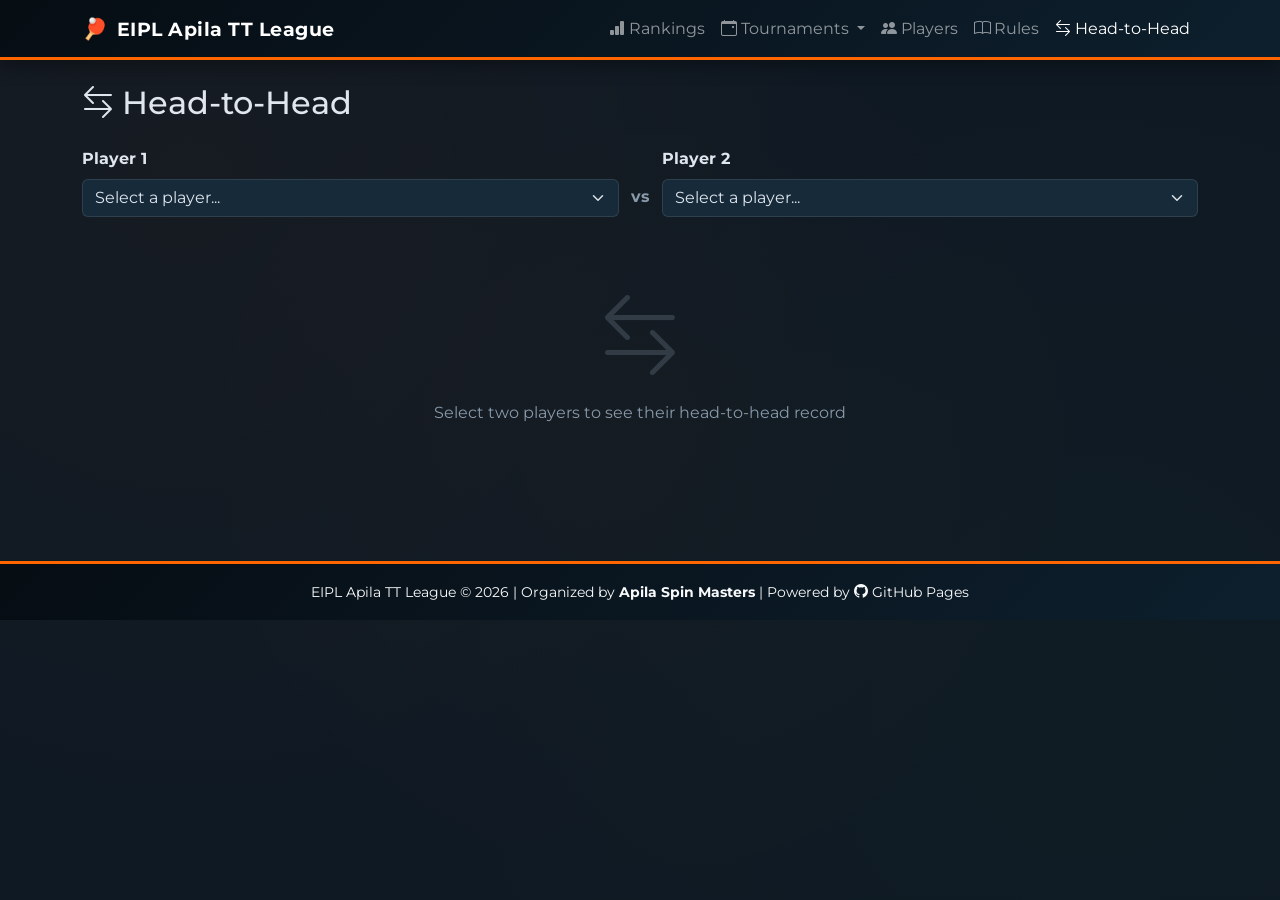
==== h2h.html @ b0e78e1d "Initial commit: EIPL Apila TT League website - Rankings, tournament details, player profiles, H2H, r" ====
<!DOCTYPE html>
<html lang="en" data-bs-theme="dark">
<head>
    <meta charset="UTF-8">
    <meta name="viewport" content="width=device-width, initial-scale=1.0">
    <title>Head-to-Head — EIPL Apila TT League</title>
    <link href="https://fonts.googleapis.com/css2?family=Montserrat:wght@400;600;700;900&display=swap" rel="stylesheet">
    <link href="https://cdn.jsdelivr.net/npm/bootstrap@5.3.3/dist/css/bootstrap.min.css" rel="stylesheet">
    <link href="https://cdn.jsdelivr.net/npm/bootstrap-icons@1.11.3/font/bootstrap-icons.min.css" rel="stylesheet">
    <link href="css/style.css" rel="stylesheet">
</head>
<body>
    <nav class="navbar navbar-expand-lg navbar-dark sticky-top">
        <div class="container">
            <a class="navbar-brand fw-bold" href="index.html">
                <span class="me-2" style="font-size:1.3rem">🏓</span>EIPL Apila TT League
            </a>
            <button class="navbar-toggler" type="button" data-bs-toggle="collapse" data-bs-target="#navbarNav">
                <span class="navbar-toggler-icon"></span>
            </button>
            <div class="collapse navbar-collapse" id="navbarNav">
                <ul class="navbar-nav ms-auto">
                    <li class="nav-item">
                        <a class="nav-link" href="index.html"><i class="bi bi-bar-chart-fill me-1"></i>Rankings</a>
                    </li>
                    <li class="nav-item dropdown">
                        <a class="nav-link dropdown-toggle" href="#" role="button" data-bs-toggle="dropdown" id="tournamentsDropdown">
                            <i class="bi bi-calendar-event me-1"></i>Tournaments
                        </a>
                        <ul class="dropdown-menu dropdown-menu-dark" id="tournamentMenu"></ul>
                    </li>
                    <li class="nav-item">
                        <a class="nav-link" href="players.html"><i class="bi bi-people-fill me-1"></i>Players</a>
                    </li>
                    <li class="nav-item">
                    <a class="nav-link" href="rules.html"><i class="bi bi-book me-1"></i>Rules</a>
                </li>
                <li class="nav-item">
                        <a class="nav-link active" href="h2h.html"><i class="bi bi-arrow-left-right me-1"></i>Head-to-Head</a>
                    </li>
                </ul>
            </div>
        </div>
    </nav>

    <main class="container py-4">
        <h2 class="mb-4"><i class="bi bi-arrow-left-right me-2"></i>Head-to-Head</h2>

        <!-- Player Selection -->
        <div class="row g-2 g-md-3 mb-4 align-items-end">
            <div class="col">
                <label class="form-label fw-bold">Player 1</label>
                <select class="form-select" id="player1Select">
                    <option value="">Select a player...</option>
                </select>
            </div>
            <div class="col-auto d-flex align-items-end justify-content-center px-1">
                <span class="text-muted fw-bold pb-2">vs</span>
            </div>
            <div class="col">
                <label class="form-label fw-bold">Player 2</label>
                <select class="form-select" id="player2Select">
                    <option value="">Select a player...</option>
                </select>
            </div>
        </div>

        <!-- H2H Results -->
        <div id="h2hResults" class="d-none">
            <!-- Summary -->
            <div class="row g-3 mb-4">
                <div class="col-4">
                    <div class="card text-center h-100 stat-card">
                        <div class="card-body">
                            <div class="stat-number text-success" id="h2hP1Wins">0</div>
                            <div class="stat-label" id="h2hP1Name">Player 1</div>
                        </div>
                    </div>
                </div>
                <div class="col-4">
                    <div class="card text-center h-100 stat-card">
                        <div class="card-body">
                            <div class="stat-number" id="h2hTotal">0</div>
                            <div class="stat-label">Matches Played</div>
                        </div>
                    </div>
                </div>
                <div class="col-4">
                    <div class="card text-center h-100 stat-card">
                        <div class="card-body">
                            <div class="stat-number text-success" id="h2hP2Wins">0</div>
                            <div class="stat-label" id="h2hP2Name">Player 2</div>
                        </div>
                    </div>
                </div>
            </div>

            <!-- Match List -->
            <div class="card">
                <div class="card-header bg-dark text-white">
                    <h5 class="mb-0">Match History</h5>
                </div>
                <div class="card-body" id="h2hMatchList">
                    <p class="text-muted text-center">No matches found</p>
                </div>
            </div>
        </div>

        <div id="h2hPlaceholder" class="text-center text-muted py-5">
            <i class="bi bi-arrow-left-right display-1 opacity-25"></i>
            <p class="mt-3">Select two players to see their head-to-head record</p>
        </div>
    </main>

    <footer class="bg-dark text-light text-center py-3 mt-5">
        <small>EIPL Apila TT League &copy; 2026 | Organized by <strong>Apila Spin Masters</strong> | Powered by <i class="bi bi-github"></i> GitHub Pages</small>
    </footer>

    <script src="https://cdn.jsdelivr.net/npm/bootstrap@5.3.3/dist/js/bootstrap.bundle.min.js"></script>
    <script src="js/data.js"></script>
    <script src="js/rankings.js"></script>
    <script src="js/common.js"></script>
    <script src="js/h2h.js"></script>
</body>
</html>
---- css/style.css ----
/* ===== EIPL Apila TT League — Table Tennis Theme ===== */

:root {
    --tt-primary: #1b3a4b;
    --tt-dark: #0d1f2d;
    --tt-accent: #ff6600;
    --tt-ball: #ff8c00;
    --tt-table: #1a6b3c;
    --tt-table-light: rgba(26, 107, 60, 0.15);
    --tt-gold: #ffd700;
    --tt-gold-bg: linear-gradient(135deg, #ffd700, #ffb300);
    --tt-gold-glow: rgba(255, 215, 0, 0.25);
    --tt-silver: #c0c0c0;
    --tt-silver-bg: linear-gradient(135deg, #d4d4d4, #a8a8a8);
    --tt-silver-glow: rgba(192, 192, 192, 0.25);
    --tt-bronze: #cd7f32;
    --tt-bronze-bg: linear-gradient(135deg, #cd7f32, #a0622a);
    --tt-bronze-glow: rgba(205, 127, 50, 0.25);
    --tt-body-bg: #0f1923;
    --tt-surface: #162a3a;
    --tt-surface-light: #1e3a50;
    --tt-text: #e0e6ed;
    --tt-text-muted: #8899aa;
}

/* Dark sports body with subtle TT ball pattern */
body {
    background-color: var(--tt-body-bg);
    background-image:
        radial-gradient(circle at 15% 20%, rgba(255, 102, 0, 0.03) 0%, transparent 50%),
        radial-gradient(circle at 85% 80%, rgba(26, 107, 60, 0.04) 0%, transparent 50%),
        radial-gradient(circle at 50% 50%, rgba(255, 140, 0, 0.02) 0%, transparent 60%);
    color: var(--tt-text);
    min-height: 100vh;
    font-family: 'Montserrat', 'Segoe UI', Arial, sans-serif;
}

/* ========== HERO BANNER ========== */
.hero-banner {
    background: linear-gradient(135deg, #060d13 0%, var(--tt-dark) 40%, var(--tt-primary) 100%);
    padding: 3rem 0;
    position: relative;
    overflow: hidden;
    border-bottom: 3px solid var(--tt-accent);
}
.hero-bg-art {
    position: absolute;
    top: 0; right: 0; bottom: 0; left: 0;
    pointer-events: none;
    overflow: hidden;
}
.hero-paddle {
    position: absolute;
    right: -30px;
    top: -20px;
    width: 320px;
    height: 500px;
    opacity: 0.6;
    transform: rotate(-15deg);
}
.hero-title {
    font-size: 3rem;
    font-weight: 900;
    line-height: 1.1;
    color: #fff;
    text-transform: uppercase;
    letter-spacing: 1px;
}
.text-accent { color: var(--tt-accent) !important; }
.hero-subtitle {
    font-size: 1.1rem;
    color: var(--tt-text-muted);
    margin-top: 12px;
    font-weight: 400;
}
.hero-stat-card {
    background: rgba(255,255,255,0.05);
    backdrop-filter: blur(10px);
    border: 1px solid rgba(255,255,255,0.08);
    border-radius: 12px;
    padding: 16px 12px;
    text-align: center;
}
.hero-stat-number {
    font-size: 1.8rem;
    font-weight: 800;
    color: var(--tt-accent);
}
.hero-stat-label {
    font-size: 0.75rem;
    text-transform: uppercase;
    letter-spacing: 1px;
    color: var(--tt-text-muted);
    margin-top: 2px;
}

/* Navbar — dark with orange accent */
.navbar {
    background: linear-gradient(135deg, #060d13, var(--tt-dark)) !important;
    border-bottom: 3px solid var(--tt-accent);
    box-shadow: 0 4px 20px rgba(0,0,0,0.4);
}
.navbar-brand {
    font-size: 1.2rem;
    letter-spacing: 0.5px;
}

/* Container — slight card surface */
main.container {
    position: relative;
}

/* ========== PODIUM — Top 3 showcase ========== */
.podium-section {
    display: flex;
    justify-content: center;
    align-items: flex-end;
    gap: 16px;
    margin-bottom: 2rem;
    padding: 20px 0;
}
.podium-card {
    text-align: center;
    border-radius: 16px;
    padding: 24px 20px 20px;
    position: relative;
    transition: transform 0.2s, box-shadow 0.2s;
    cursor: pointer;
    text-decoration: none;
    color: inherit;
    min-width: 140px;
}
.podium-card:hover {
    transform: translateY(-6px);
    color: inherit;
}
.podium-card .podium-rank {
    font-size: 2.5rem;
    font-weight: 900;
    line-height: 1;
    margin-bottom: 4px;
}
.podium-card .podium-medal {
    font-size: 2rem;
    display: block;
    margin-bottom: 8px;
}
.podium-card .podium-name {
    font-size: 1.1rem;
    font-weight: 700;
    margin-bottom: 2px;
}
.podium-card .podium-points {
    font-size: 0.9rem;
    opacity: 0.8;
}
.podium-card .podium-record {
    font-size: 0.8rem;
    opacity: 0.6;
    margin-top: 4px;
}

/* Gold — 1st place */
.podium-gold {
    background: linear-gradient(160deg, #3d3000, #5c4a00, #3d3000);
    border: 2px solid var(--tt-gold);
    box-shadow: 0 0 30px var(--tt-gold-glow), 0 8px 32px rgba(0,0,0,0.4);
    order: 2;
    padding-bottom: 30px;
}
.podium-gold .podium-rank { color: var(--tt-gold); }
.podium-gold .podium-name { color: var(--tt-gold); }

/* Silver — 2nd place */
.podium-silver {
    background: linear-gradient(160deg, #2a2a2a, #3d3d3d, #2a2a2a);
    border: 2px solid var(--tt-silver);
    box-shadow: 0 0 20px var(--tt-silver-glow), 0 6px 24px rgba(0,0,0,0.3);
    order: 1;
}
.podium-silver .podium-rank { color: var(--tt-silver); }
.podium-silver .podium-name { color: var(--tt-silver); }

/* Bronze — 3rd place */
.podium-bronze {
    background: linear-gradient(160deg, #2a1a08, #3d2810, #2a1a08);
    border: 2px solid var(--tt-bronze);
    box-shadow: 0 0 20px var(--tt-bronze-glow), 0 6px 24px rgba(0,0,0,0.3);
    order: 3;
}
.podium-bronze .podium-rank { color: var(--tt-bronze); }
.podium-bronze .podium-name { color: var(--tt-bronze); }

/* ========== Stat cards ========== */
.stat-card {
    border: none;
    border-radius: 12px;
    background: var(--tt-surface);
    box-shadow: 0 2px 12px rgba(0,0,0,0.2);
    transition: transform 0.15s ease;
    border-top: 3px solid var(--tt-accent);
}
.stat-card:hover {
    transform: translateY(-2px);
    box-shadow: 0 6px 20px rgba(0,0,0,0.3);
}
.stat-number {
    font-size: 1.8rem;
    font-weight: 700;
    color: var(--tt-accent);
}
.stat-label {
    font-size: 0.8rem;
    color: var(--tt-text-muted);
    text-transform: uppercase;
    letter-spacing: 0.5px;
}

/* ========== Cards ========== */
.card {
    background: var(--tt-surface);
    border: 1px solid rgba(255,255,255,0.06);
    border-radius: 12px;
}

/* Card headers */
.card-header.bg-dark {
    background: linear-gradient(135deg, var(--tt-primary), var(--tt-dark)) !important;
    border-bottom: 1px solid rgba(255,255,255,0.08);
}

/* ========== Rankings table ========== */
.table {
    color: var(--tt-text);
}
.table thead.table-light th {
    background: var(--tt-surface-light) !important;
    color: var(--tt-text-muted);
    border-color: rgba(255,255,255,0.06);
    font-size: 0.8rem;
    text-transform: uppercase;
    letter-spacing: 0.5px;
}
.table tbody tr {
    border-color: rgba(255,255,255,0.04);
}
.table-hover tbody tr:hover {
    background-color: rgba(255, 102, 0, 0.08) !important;
    color: var(--tt-text);
}
#rankingsTable tbody tr {
    cursor: pointer;
    transition: background-color 0.2s, box-shadow 0.2s;
    min-height: 48px; /* touch-friendly row height */
}
#rankingsTable tbody td {
    vertical-align: middle;
    padding-top: 10px;
    padding-bottom: 10px;
}

/* Podium row highlights in table */
.rank-row-gold {
    background: linear-gradient(90deg, rgba(255, 215, 0, 0.12), transparent 70%) !important;
    border-left: 4px solid var(--tt-gold) !important;
}
.rank-row-silver {
    background: linear-gradient(90deg, rgba(192, 192, 192, 0.10), transparent 70%) !important;
    border-left: 4px solid var(--tt-silver) !important;
}
.rank-row-bronze {
    background: linear-gradient(90deg, rgba(205, 127, 50, 0.10), transparent 70%) !important;
    border-left: 4px solid var(--tt-bronze) !important;
}

.rank-badge {
    display: inline-flex;
    align-items: center;
    justify-content: center;
    width: 36px;
    height: 36px;
    border-radius: 50%;
    font-weight: 800;
    font-size: 0.95rem;
}
.rank-1 {
    background: var(--tt-gold-bg);
    color: #000;
    box-shadow: 0 0 12px var(--tt-gold-glow);
}
.rank-2 {
    background: var(--tt-silver-bg);
    color: #000;
    box-shadow: 0 0 10px var(--tt-silver-glow);
}
.rank-3 {
    background: var(--tt-bronze-bg);
    color: #fff;
    box-shadow: 0 0 10px var(--tt-bronze-glow);
}
.rank-default { background: rgba(255,255,255,0.08); color: var(--tt-text-muted); }

/* ========== Group tables ========== */
.group-card {
    border-left: 4px solid var(--tt-table);
    border-radius: 10px;
    overflow: hidden;
}
.group-card .card-header {
    background: linear-gradient(135deg, var(--tt-table), #145a30) !important;
    color: white;
}
.table-success {
    background-color: rgba(26, 107, 60, 0.15) !important;
    color: var(--tt-text) !important;
}

/* ========== Match cards ========== */
.match-card {
    border: 1px solid rgba(255,255,255,0.06);
    border-radius: 10px;
    padding: 12px 16px;
    margin-bottom: 8px;
    background: var(--tt-surface);
    transition: box-shadow 0.15s, border-color 0.15s;
}
.match-card:hover {
    box-shadow: 0 3px 16px rgba(0,0,0,0.2);
    border-color: var(--tt-accent);
}
.match-winner {
    font-weight: 700;
    color: var(--tt-text);
}
.match-winner a { color: var(--tt-text) !important; }
.match-loser {
    color: var(--tt-text-muted);
}
.match-loser a { color: var(--tt-text-muted) !important; }
.match-score {
    font-weight: 700;
    font-size: 1.1rem;
    font-family: 'Courier New', monospace;
    color: var(--tt-accent);
}
.set-scores {
    font-size: 0.8rem;
    color: var(--tt-text-muted);
}

/* ========== Knockout bracket ========== */
.bracket-container {
    overflow-x: auto;
    padding: 20px 0;
}
.bracket-round {
    display: flex;
    flex-direction: column;
    justify-content: center;
    min-width: 220px;
    margin-right: 40px;
}
.bracket-round-title {
    text-align: center;
    font-weight: 700;
    text-transform: uppercase;
    font-size: 0.8rem;
    letter-spacing: 1px;
    color: var(--tt-accent);
    margin-bottom: 16px;
}
.bracket-match {
    background: var(--tt-surface);
    border: 1px solid rgba(255,255,255,0.08);
    border-radius: 8px;
    margin-bottom: 16px;
    overflow: hidden;
    box-shadow: 0 2px 8px rgba(0,0,0,0.2);
}
.bracket-player {
    display: flex;
    justify-content: space-between;
    padding: 8px 12px;
    font-size: 0.9rem;
}
.bracket-player:first-child {
    border-bottom: 1px solid rgba(255,255,255,0.06);
}
.bracket-player.winner {
    background: rgba(26, 107, 60, 0.2);
    font-weight: 700;
}
.bracket-player.winner a { color: var(--tt-text) !important; }
.bracket-player a { color: var(--tt-text-muted) !important; }
.bracket-player-score {
    font-weight: 700;
    font-family: 'Courier New', monospace;
    color: var(--tt-accent);
}

/* ========== Player cards ========== */
.player-card {
    border: none;
    border-radius: 12px;
    background: var(--tt-surface);
    box-shadow: 0 2px 8px rgba(0,0,0,0.2);
    transition: transform 0.15s, box-shadow 0.15s;
    cursor: pointer;
    text-decoration: none;
    color: var(--tt-text);
}
.player-card:hover {
    transform: translateY(-3px);
    box-shadow: 0 8px 24px rgba(0,0,0,0.3);
    color: var(--tt-text);
}
.player-card .text-muted { color: var(--tt-text-muted) !important; }
.player-avatar {
    width: 48px;
    height: 48px;
    border-radius: 50%;
    background: linear-gradient(135deg, var(--tt-accent), var(--tt-ball));
    color: white;
    display: flex;
    align-items: center;
    justify-content: center;
    font-weight: 700;
    font-size: 1.2rem;
}

/* ========== Tournament history cards ========== */
.tournament-card {
    border-left: 4px solid var(--tt-accent);
    border-radius: 10px;
    cursor: pointer;
    transition: box-shadow 0.15s, transform 0.15s;
    background: var(--tt-surface);
}
.tournament-card:hover {
    box-shadow: 0 6px 20px rgba(0,0,0,0.3);
    transform: translateY(-2px);
}
.tournament-card h5 { color: var(--tt-text); }
.tournament-card .text-muted { color: var(--tt-text-muted) !important; }

/* ========== Badges ========== */
.badge-walkover {
    background-color: #ffc107;
    color: #000;
    font-size: 0.7rem;
}
.round-badge {
    font-size: 0.75rem;
    padding: 2px 8px;
    border-radius: 12px;
}

/* ========== H2H page ========== */
.form-select {
    background-color: var(--tt-surface);
    border-color: rgba(255,255,255,0.1);
    color: var(--tt-text);
}
.form-select:focus {
    border-color: var(--tt-accent);
    box-shadow: 0 0 0 0.2rem rgba(255, 102, 0, 0.25);
    background-color: var(--tt-surface-light);
    color: var(--tt-text);
}
.form-select option {
    background-color: var(--tt-dark);
    color: var(--tt-text);
}
.form-label { color: var(--tt-text); }

/* ========== Misc overrides for dark theme ========== */
.text-muted { color: var(--tt-text-muted) !important; }
a.text-decoration-none { color: var(--tt-accent); }
a.text-decoration-none:hover { color: var(--tt-ball); }
.text-success { color: #4caf50 !important; }
.text-danger { color: #ef5350 !important; }
.badge.bg-secondary { background-color: var(--tt-surface-light) !important; }

/* ========== Nav tabs (dark theme) ========== */
.nav-tabs {
    border-color: rgba(255,255,255,0.1);
}
.nav-tabs .nav-link {
    color: var(--tt-text-muted);
    border: none;
    border-bottom: 3px solid transparent;
    padding: 10px 16px;
    font-weight: 600;
    font-size: 0.9rem;
    transition: color 0.2s, border-color 0.2s;
}
.nav-tabs .nav-link:hover {
    color: var(--tt-text);
    border-color: rgba(255,102,0,0.3);
}
.nav-tabs .nav-link.active {
    color: var(--tt-accent);
    background: transparent;
    border-color: var(--tt-accent);
}

/* Scroll hint for bracket on mobile */
.bracket-container {
    overflow-x: auto;
    padding: 20px 0;
    -webkit-overflow-scrolling: touch;
    position: relative;
}
.bracket-container::after {
    content: '';
    position: absolute;
    right: 0; top: 0; bottom: 0;
    width: 40px;
    background: linear-gradient(90deg, transparent, var(--tt-body-bg));
    pointer-events: none;
}

/* ========== Rules page ========== */
.rules-list {
    padding-left: 1.2rem;
    line-height: 1.8;
}
.rules-list li {
    margin-bottom: 6px;
}
.rules-cal-card {
    background: var(--tt-surface);
    border: 1px solid rgba(255,255,255,0.08);
    border-radius: 12px;
    padding: 16px;
    text-align: center;
    transition: transform 0.15s;
}
.rules-cal-card:hover { transform: translateY(-2px); }
.rules-cal-month {
    font-size: 1.3rem;
    font-weight: 800;
    color: var(--tt-text);
}
.rules-cal-type {
    font-size: 0.8rem;
    color: var(--tt-accent);
    font-weight: 600;
    text-transform: uppercase;
    letter-spacing: 0.5px;
}
.rules-cal-finale {
    border-color: var(--tt-gold);
    box-shadow: 0 0 15px rgba(255, 215, 0, 0.1);
}
.rules-cal-finale .rules-cal-month { color: var(--tt-gold); }

/* ========== Marquee / Announcement banner ========== */
.marquee-banner {
    background: linear-gradient(135deg, rgba(255,102,0,0.08), rgba(255,215,0,0.06));
    border: 1px solid rgba(255,102,0,0.15);
    border-radius: 12px;
    padding: 16px 20px;
    margin-bottom: 1.5rem;
    display: flex;
    align-items: center;
    justify-content: space-between;
    gap: 16px;
    flex-wrap: wrap;
}
.marquee-congrats {
    display: flex;
    align-items: center;
    gap: 10px;
}
.marquee-congrats .trophy-icon {
    font-size: 1.8rem;
}
.marquee-congrats .congrats-text {
    font-size: 0.9rem;
    line-height: 1.3;
}
.marquee-congrats .congrats-name {
    font-weight: 700;
    color: var(--tt-gold);
}
.marquee-next {
    background: rgba(255,255,255,0.05);
    border-radius: 8px;
    padding: 8px 16px;
    text-align: center;
    font-size: 0.85rem;
}
.marquee-next .next-label {
    font-size: 0.7rem;
    text-transform: uppercase;
    letter-spacing: 1px;
    color: var(--tt-text-muted);
}
.marquee-next .next-date {
    font-weight: 700;
    color: var(--tt-accent);
}

/* ========== Sortable table headers ========== */
.sortable {
    cursor: pointer;
    user-select: none;
    transition: color 0.15s;
}
.sortable:hover {
    color: var(--tt-accent) !important;
}
.sort-icon {
    font-size: 0.7rem;
    opacity: 0.3;
    transition: opacity 0.15s;
}

/* ========== Footer ========== */
footer {
    background: linear-gradient(135deg, #060d13, var(--tt-dark)) !important;
    border-top: 3px solid var(--tt-accent);
}

/* ========== Responsive ========== */
@media (max-width: 992px) {
    .hero-title { font-size: 2.4rem; }
    .hero-paddle { width: 240px; opacity: 0.35; }
}

@media (max-width: 768px) {
    /* Hero */
    .hero-banner { padding: 1.5rem 0; }
    .hero-title { font-size: 1.8rem; }
    .hero-subtitle { font-size: 0.95rem; }
    .hero-paddle { width: 180px; opacity: 0.2; right: -50px; }
    .hero-stat-card { padding: 10px 8px; }
    .hero-stat-number { font-size: 1.3rem; }
    .hero-stat-label { font-size: 0.65rem; }

    /* Podium — stack vertically: gold on top */
    .podium-section {
        flex-direction: column;
        align-items: stretch;
        gap: 12px;
    }
    .podium-card {
        order: unset !important;
        min-width: unset;
        padding: 16px;
        display: flex;
        align-items: center;
        gap: 12px;
        text-align: left;
    }
    .podium-card .podium-medal { font-size: 1.6rem; margin-bottom: 0; }
    .podium-card .podium-rank { font-size: 1.2rem; margin-bottom: 0; display: none; }
    .podium-gold { padding-bottom: 16px; }

    /* Stats */
    .stat-number { font-size: 1.4rem; }
    .stat-label { font-size: 0.7rem; }

    /* Rankings table — hide Tournaments column on mobile */
    #rankingsTable th:nth-child(3),
    #rankingsTable td:nth-child(3) {
        display: none;
    }
    .rank-badge { width: 28px; height: 28px; font-size: 0.8rem; }

    /* Players table — hide Played and Win% on mobile */
    #playersTable th:nth-child(3),
    #playersTable td:nth-child(3),
    #playersTable th:nth-child(6),
    #playersTable td:nth-child(6) {
        display: none;
    }

    /* Match cards — stack content */
    .match-card {
        flex-wrap: wrap;
        padding: 10px 12px;
        font-size: 0.85rem;
    }
    .match-score { font-size: 1rem; }

    /* Bracket */
    .bracket-round { min-width: 160px; margin-right: 16px; }
    .bracket-player { padding: 6px 8px; font-size: 0.8rem; }
    .bracket-round-title { font-size: 0.7rem; }

    /* Tournament cards */
    .tournament-card .card-body {
        flex-direction: column;
        align-items: flex-start !important;
        gap: 8px;
    }

    /* Player avatar */
    .player-avatar { width: 40px; height: 40px; font-size: 1rem; }

    /* Container padding */
    main.container { padding-left: 12px; padding-right: 12px; }

    /* Page headings */
    h2 { font-size: 1.4rem; }

    /* Player page — points breakdown table: hide Played/Won/Lost */
    .card .table th:nth-child(2),
    .card .table td:nth-child(2),
    .card .table th:nth-child(3),
    .card .table td:nth-child(3),
    .card .table th:nth-child(4),
    .card .table td:nth-child(4) {
        display: none;
    }

    /* Nav tabs compact */
    .nav-tabs .nav-link {
        padding: 8px 10px;
        font-size: 0.8rem;
    }

    /* Group tables — wrap match results below table */
    .group-card .table {
        font-size: 0.82rem;
    }
    .group-card .table th,
    .group-card .table td {
        padding: 6px 8px;
    }

    /* H2H stat cards */
    .stat-card .card-body { padding: 12px 8px; }

    /* Marquee — stack vertically */
    .marquee-banner {
        flex-direction: column;
        text-align: center;
        gap: 12px;
        padding: 14px 16px;
    }
    .marquee-congrats { justify-content: center; }
    .marquee-next { width: 100%; }

    /* Rules calendar */
    .rules-cal-card { padding: 12px 8px; }
    .rules-cal-month { font-size: 1.1rem; }
    .rules-cal-type { font-size: 0.7rem; }

    /* Fix small text — ensure minimum 12px */
    .hero-stat-label { font-size: 0.7rem; }
    .marquee-next .next-label { font-size: 0.7rem; }
    footer small { font-size: 0.75rem; }
}

@media (max-width: 480px) {
    .hero-title { font-size: 1.5rem; }
    .hero-paddle { display: none; }
    .navbar-brand { font-size: 0.95rem; }
    .hero-banner { padding: 1.2rem 0; }
    .hero-stat-number { font-size: 1.1rem; }

    /* Rankings — already minimal at 480 */

    /* Players table — also hide Won/Lost on very small screens */
    #playersTable th:nth-child(4),
    #playersTable td:nth-child(4),
    #playersTable th:nth-child(5),
    #playersTable td:nth-child(5) {
        display: none;
    }

    /* Group tables — compact */
    .group-card .table th,
    .group-card .table td {
        padding: 4px 6px;
        font-size: 0.75rem;
    }
    /* Hide Sets column in group table */
    .group-card .table th:nth-child(6),
    .group-card .table td:nth-child(6) {
        display: none;
    }

    /* Player cards — full width */
    .player-card .card-body { padding: 10px 12px; }

    /* Podium */
    .podium-card .podium-name { font-size: 0.95rem; }
    .podium-card .podium-points { font-size: 0.8rem; }

    /* Bracket — even more compact */
    .bracket-round { min-width: 140px; margin-right: 12px; }
    .bracket-player { padding: 5px 6px; font-size: 0.75rem; }

    /* H2H — compact stats on tiny screens */
    .stat-card .stat-number { font-size: 1.2rem; }
    .stat-card .stat-label { font-size: 0.65rem; }

    /* Rules — stack calendar 2-up */
    .rules-cal-card { padding: 10px 6px; }
    .rules-cal-month { font-size: 1rem; }
    .rules-list { padding-left: 1rem; font-size: 0.88rem; }

    /* Marquee — tighter */
    .marquee-banner { padding: 12px; }
    .marquee-congrats .trophy-icon { font-size: 1.4rem; }
    .marquee-congrats .congrats-text { font-size: 0.82rem; }

    /* Footer */
    footer small { font-size: 0.7rem; }
}
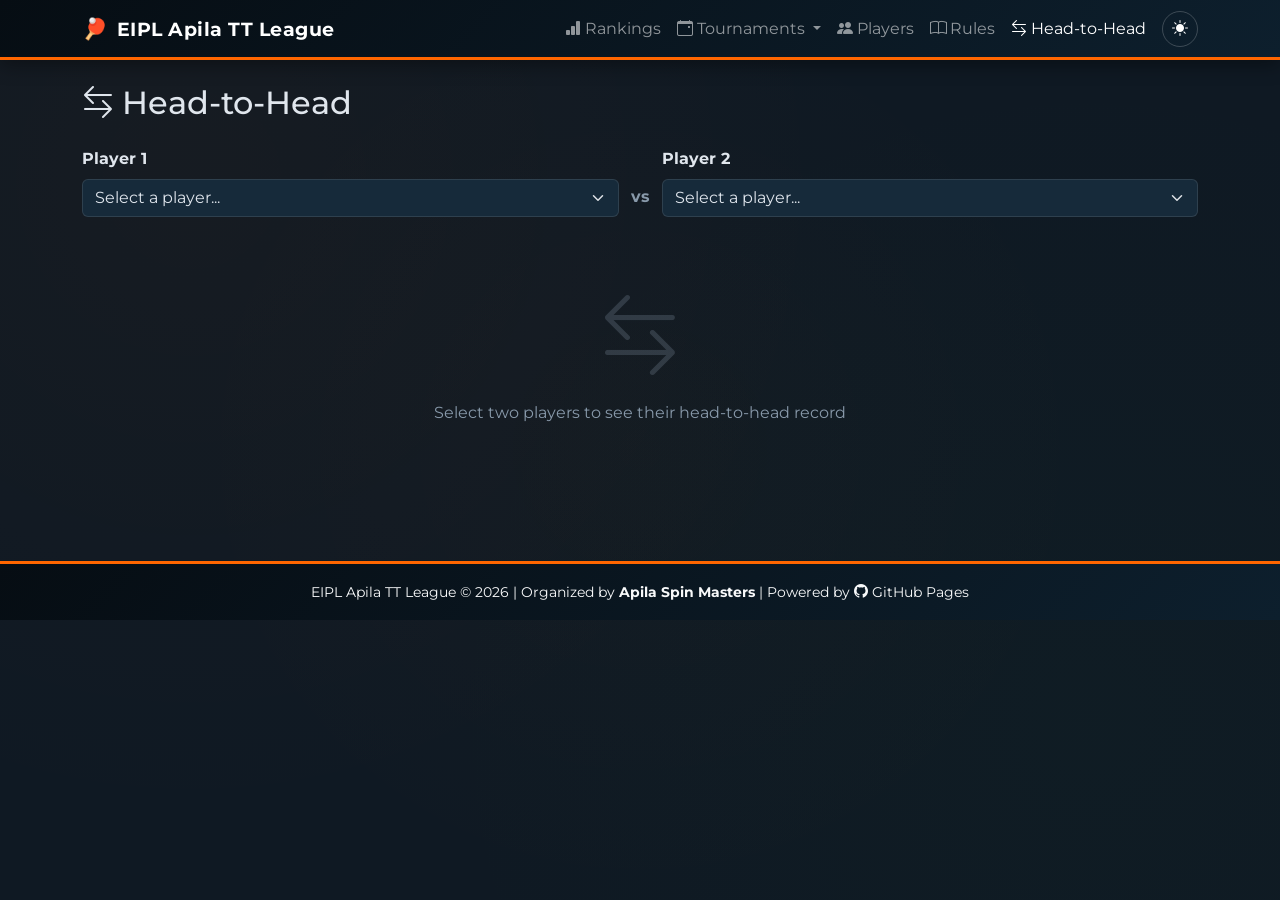
==== commit 8abc823f: "Add dark/light theme toggle to all pages - Create js/theme.js: reads/saves preference in localStorag" ====
--- a/h2h.html
+++ b/h2h.html
@@ -8,6 +8,7 @@
     <link href="https://cdn.jsdelivr.net/npm/bootstrap@5.3.3/dist/css/bootstrap.min.css" rel="stylesheet">
     <link href="https://cdn.jsdelivr.net/npm/bootstrap-icons@1.11.3/font/bootstrap-icons.min.css" rel="stylesheet">
     <link href="css/style.css" rel="stylesheet">
+    <script src="js/theme.js"></script>
 </head>
 <body>
     <nav class="navbar navbar-expand-lg navbar-dark sticky-top">
@@ -15,6 +16,7 @@
             <a class="navbar-brand fw-bold" href="index.html">
                 <span class="me-2" style="font-size:1.3rem">🏓</span>EIPL Apila TT League
             </a>
+            <button class="theme-toggle-btn ms-auto me-2 d-lg-none" aria-label="Toggle theme"><i class="bi bi-sun-fill"></i></button>
             <button class="navbar-toggler" type="button" data-bs-toggle="collapse" data-bs-target="#navbarNav">
                 <span class="navbar-toggler-icon"></span>
             </button>
@@ -32,11 +34,14 @@
                     <li class="nav-item">
                         <a class="nav-link" href="players.html"><i class="bi bi-people-fill me-1"></i>Players</a>
                     </li>
-                    <li class="nav-item">
-                    <a class="nav-link" href="rules.html"><i class="bi bi-book me-1"></i>Rules</a>
-                </li>
+                    <li class="nav-item">
+                    <a class="nav-link" href="rules.html"><i class="bi bi-book me-1"></i>Rules</a>
+                </li>
                 <li class="nav-item">
                         <a class="nav-link active" href="h2h.html"><i class="bi bi-arrow-left-right me-1"></i>Head-to-Head</a>
+                    </li>
+                    <li class="nav-item d-none d-lg-flex align-items-center ms-2">
+                        <button class="theme-toggle-btn" aria-label="Toggle theme"><i class="bi bi-sun-fill"></i></button>
                     </li>
                 </ul>
             </div>
--- a/css/style.css
+++ b/css/style.css
@@ -259,6 +259,11 @@
     padding-bottom: 10px;
 }
 
+/* Players table — allow horizontal scroll on mobile */
+#playersTable {
+    min-width: 600px;
+}
+
 /* Podium row highlights in table */
 .rank-row-gold {
     background: linear-gradient(90deg, rgba(255, 215, 0, 0.12), transparent 70%) !important;
@@ -669,14 +674,6 @@
     }
     .rank-badge { width: 28px; height: 28px; font-size: 0.8rem; }
 
-    /* Players table — hide Played and Win% on mobile */
-    #playersTable th:nth-child(3),
-    #playersTable td:nth-child(3),
-    #playersTable th:nth-child(6),
-    #playersTable td:nth-child(6) {
-        display: none;
-    }
-
     /* Match cards — stack content */
     .match-card {
         flex-wrap: wrap;
@@ -706,13 +703,13 @@
     /* Page headings */
     h2 { font-size: 1.4rem; }
 
-    /* Player page — points breakdown table: hide Played/Won/Lost */
-    .card .table th:nth-child(2),
-    .card .table td:nth-child(2),
-    .card .table th:nth-child(3),
-    .card .table td:nth-child(3),
-    .card .table th:nth-child(4),
-    .card .table td:nth-child(4) {
+    /* Player profile — points breakdown table: hide Played/Won/Lost */
+    #playerPointsTable th:nth-child(2),
+    #playerPointsTable td:nth-child(2),
+    #playerPointsTable th:nth-child(3),
+    #playerPointsTable td:nth-child(3),
+    #playerPointsTable th:nth-child(4),
+    #playerPointsTable td:nth-child(4) {
         display: none;
     }
 
@@ -764,14 +761,6 @@
 
     /* Rankings — already minimal at 480 */
 
-    /* Players table — also hide Won/Lost on very small screens */
-    #playersTable th:nth-child(4),
-    #playersTable td:nth-child(4),
-    #playersTable th:nth-child(5),
-    #playersTable td:nth-child(5) {
-        display: none;
-    }
-
     /* Group tables — compact */
     .group-card .table th,
     .group-card .table td {
@@ -812,3 +801,171 @@
     /* Footer */
     footer small { font-size: 0.7rem; }
 }
+
+/* ========== LIGHT THEME OVERRIDES ========== */
+[data-bs-theme="light"] {
+    --tt-body-bg: #f4f6f8;
+    --tt-surface: #ffffff;
+    --tt-surface-light: #e9ecef;
+    --tt-text: #1a1a2e;
+    --tt-text-muted: #5a6270;
+}
+
+[data-bs-theme="light"] body {
+    background-color: var(--tt-body-bg);
+    background-image:
+        radial-gradient(circle at 15% 20%, rgba(255, 102, 0, 0.04) 0%, transparent 50%),
+        radial-gradient(circle at 85% 80%, rgba(26, 107, 60, 0.04) 0%, transparent 50%),
+        radial-gradient(circle at 50% 50%, rgba(255, 140, 0, 0.03) 0%, transparent 60%);
+    color: var(--tt-text);
+}
+
+/* Cards */
+[data-bs-theme="light"] .card {
+    background: var(--tt-surface);
+    border-color: rgba(0,0,0,0.1);
+    box-shadow: 0 1px 4px rgba(0,0,0,0.06);
+}
+
+/* Tables */
+[data-bs-theme="light"] .table { color: var(--tt-text); }
+[data-bs-theme="light"] .table thead.table-light th {
+    background: var(--tt-surface-light) !important;
+    color: var(--tt-text-muted);
+    border-color: rgba(0,0,0,0.08);
+}
+[data-bs-theme="light"] .table tbody tr { border-color: rgba(0,0,0,0.06); }
+[data-bs-theme="light"] .table-hover tbody tr:hover {
+    background-color: rgba(255,102,0,0.06) !important;
+    color: var(--tt-text);
+}
+
+/* Stat cards */
+[data-bs-theme="light"] .stat-card {
+    background: var(--tt-surface);
+    box-shadow: 0 1px 6px rgba(0,0,0,0.08);
+}
+
+/* Match cards */
+[data-bs-theme="light"] .match-card {
+    background: var(--tt-surface);
+    border-color: rgba(0,0,0,0.1);
+}
+[data-bs-theme="light"] .match-card:hover {
+    box-shadow: 0 3px 12px rgba(0,0,0,0.1);
+}
+[data-bs-theme="light"] .match-winner { color: var(--tt-text); }
+[data-bs-theme="light"] .match-winner a { color: var(--tt-text) !important; }
+[data-bs-theme="light"] .match-loser { color: var(--tt-text-muted); }
+[data-bs-theme="light"] .match-loser a { color: var(--tt-text-muted) !important; }
+
+/* Bracket */
+[data-bs-theme="light"] .bracket-match {
+    background: var(--tt-surface);
+    border-color: rgba(0,0,0,0.1);
+    box-shadow: 0 1px 4px rgba(0,0,0,0.08);
+}
+[data-bs-theme="light"] .bracket-player:first-child { border-color: rgba(0,0,0,0.08); }
+[data-bs-theme="light"] .bracket-player a { color: var(--tt-text-muted) !important; }
+[data-bs-theme="light"] .bracket-player.winner a { color: var(--tt-text) !important; }
+[data-bs-theme="light"] .bracket-container::after {
+    background: linear-gradient(90deg, transparent, var(--tt-body-bg));
+}
+
+/* Player / Tournament cards */
+[data-bs-theme="light"] .player-card {
+    background: var(--tt-surface);
+    color: var(--tt-text);
+    box-shadow: 0 1px 6px rgba(0,0,0,0.08);
+}
+[data-bs-theme="light"] .player-card:hover {
+    box-shadow: 0 4px 16px rgba(0,0,0,0.12);
+    color: var(--tt-text);
+}
+[data-bs-theme="light"] .tournament-card {
+    background: var(--tt-surface);
+    box-shadow: 0 1px 6px rgba(0,0,0,0.08);
+}
+[data-bs-theme="light"] .tournament-card h5 { color: var(--tt-text); }
+
+/* Group cards */
+[data-bs-theme="light"] .group-card { border-color: rgba(0,0,0,0.08); }
+[data-bs-theme="light"] .table-success {
+    background-color: rgba(26,107,60,0.1) !important;
+    color: var(--tt-text) !important;
+}
+
+/* Form elements */
+[data-bs-theme="light"] .form-select {
+    background-color: var(--tt-surface);
+    border-color: rgba(0,0,0,0.15);
+    color: var(--tt-text);
+}
+[data-bs-theme="light"] .form-select:focus {
+    background-color: var(--tt-surface);
+    color: var(--tt-text);
+}
+[data-bs-theme="light"] .form-select option {
+    background-color: #fff;
+    color: var(--tt-text);
+}
+
+/* Rank default badge */
+[data-bs-theme="light"] .rank-default { background: rgba(0,0,0,0.08); color: var(--tt-text-muted); }
+
+/* Rules calendar */
+[data-bs-theme="light"] .rules-cal-card {
+    background: var(--tt-surface);
+    border-color: rgba(0,0,0,0.1);
+}
+
+/* Marquee banner */
+[data-bs-theme="light"] .marquee-banner {
+    background: linear-gradient(135deg, rgba(255,102,0,0.06), rgba(255,215,0,0.05));
+    border-color: rgba(255,102,0,0.2);
+}
+[data-bs-theme="light"] .marquee-next { background: rgba(0,0,0,0.04); }
+
+/* Badge overrides */
+[data-bs-theme="light"] .badge.bg-secondary { background-color: #dee2e6 !important; color: #333 !important; }
+
+/* Nav tabs */
+[data-bs-theme="light"] .nav-tabs { border-color: rgba(0,0,0,0.1); }
+[data-bs-theme="light"] .nav-tabs .nav-link { color: var(--tt-text-muted); }
+[data-bs-theme="light"] .nav-tabs .nav-link:hover { color: var(--tt-text); }
+[data-bs-theme="light"] .nav-tabs .nav-link.active { color: var(--tt-accent); }
+
+/* Misc */
+[data-bs-theme="light"] .text-muted { color: var(--tt-text-muted) !important; }
+
+/* Dropdown menus */
+[data-bs-theme="light"] .dropdown-menu-dark {
+    background-color: #fff !important;
+    border: 1px solid rgba(0,0,0,0.1);
+}
+[data-bs-theme="light"] .dropdown-menu-dark .dropdown-item {
+    color: var(--tt-text) !important;
+}
+[data-bs-theme="light"] .dropdown-menu-dark .dropdown-item:hover {
+    background-color: rgba(255,102,0,0.08) !important;
+}
+
+/* Theme toggle button */
+.theme-toggle-btn {
+    background: none;
+    border: 1px solid rgba(255,255,255,0.2);
+    color: #fff;
+    border-radius: 50%;
+    width: 36px;
+    height: 36px;
+    display: flex;
+    align-items: center;
+    justify-content: center;
+    font-size: 1rem;
+    cursor: pointer;
+    transition: background 0.2s, border-color 0.2s;
+}
+.theme-toggle-btn:hover {
+    background: rgba(255,255,255,0.1);
+    border-color: var(--tt-accent);
+}
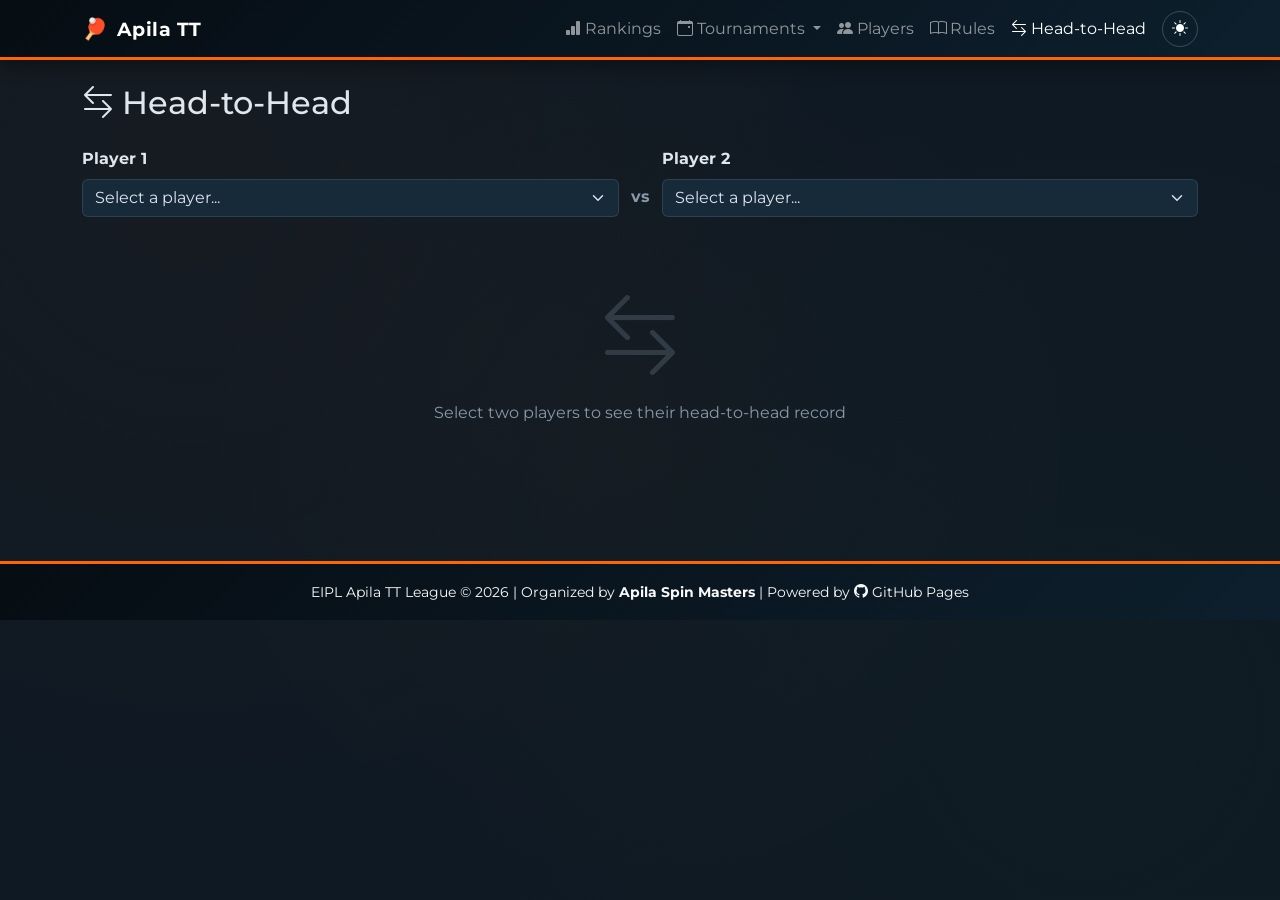
==== commit f0eb6708: "Shorten navbar brand to 'Apila TT' to avoid duplication with hero Co-authored-by: Copilot <223556219" ====
--- a/h2h.html
+++ b/h2h.html
@@ -14,7 +14,7 @@
     <nav class="navbar navbar-expand-lg navbar-dark sticky-top">
         <div class="container">
             <a class="navbar-brand fw-bold" href="index.html">
-                <span class="me-2" style="font-size:1.3rem">🏓</span>EIPL Apila TT League
+                <span class="me-2" style="font-size:1.3rem">🏓</span>Apila TT
             </a>
             <button class="theme-toggle-btn ms-auto me-2 d-lg-none" aria-label="Toggle theme"><i class="bi bi-sun-fill"></i></button>
             <button class="navbar-toggler" type="button" data-bs-toggle="collapse" data-bs-target="#navbarNav">
--- a/css/style.css
+++ b/css/style.css
@@ -357,13 +357,19 @@
 .bracket-container {
     overflow-x: auto;
     padding: 20px 0;
+    -webkit-overflow-scrolling: touch;
+}
+.bracket-flex {
+    display: flex;
+    align-items: stretch;
 }
 .bracket-round {
     display: flex;
     flex-direction: column;
-    justify-content: center;
+    justify-content: space-around;
     min-width: 220px;
     margin-right: 40px;
+    position: relative;
 }
 .bracket-round-title {
     text-align: center;
@@ -373,12 +379,19 @@
     letter-spacing: 1px;
     color: var(--tt-accent);
     margin-bottom: 16px;
+    flex-shrink: 0;
+}
+.bracket-matches {
+    display: flex;
+    flex-direction: column;
+    justify-content: space-around;
+    flex: 1;
+    gap: 8px;
 }
 .bracket-match {
     background: var(--tt-surface);
     border: 1px solid rgba(255,255,255,0.08);
     border-radius: 8px;
-    margin-bottom: 16px;
     overflow: hidden;
     box-shadow: 0 2px 8px rgba(0,0,0,0.2);
 }
@@ -845,6 +858,37 @@
     background: var(--tt-surface);
     box-shadow: 0 1px 6px rgba(0,0,0,0.08);
 }
+
+/* Podium cards */
+[data-bs-theme="light"] .podium-gold {
+    background: linear-gradient(160deg, #fff8e1, #fff3c4, #fff8e1);
+    border-color: #d4a800;
+    box-shadow: 0 0 20px rgba(212, 168, 0, 0.15), 0 4px 16px rgba(0,0,0,0.08);
+}
+[data-bs-theme="light"] .podium-gold .podium-name { color: #8a6d00; }
+[data-bs-theme="light"] .podium-gold .podium-rank { color: #8a6d00; }
+[data-bs-theme="light"] .podium-gold .podium-points { color: #5c4900; }
+[data-bs-theme="light"] .podium-gold .podium-record { color: #8a6d00; }
+
+[data-bs-theme="light"] .podium-silver {
+    background: linear-gradient(160deg, #f5f5f5, #e8e8e8, #f5f5f5);
+    border-color: #999;
+    box-shadow: 0 0 15px rgba(150, 150, 150, 0.15), 0 4px 16px rgba(0,0,0,0.06);
+}
+[data-bs-theme="light"] .podium-silver .podium-name { color: #555; }
+[data-bs-theme="light"] .podium-silver .podium-rank { color: #555; }
+[data-bs-theme="light"] .podium-silver .podium-points { color: #333; }
+[data-bs-theme="light"] .podium-silver .podium-record { color: #666; }
+
+[data-bs-theme="light"] .podium-bronze {
+    background: linear-gradient(160deg, #fdf0e0, #f5e0c4, #fdf0e0);
+    border-color: #a06828;
+    box-shadow: 0 0 15px rgba(160, 104, 40, 0.12), 0 4px 16px rgba(0,0,0,0.06);
+}
+[data-bs-theme="light"] .podium-bronze .podium-name { color: #6b4420; }
+[data-bs-theme="light"] .podium-bronze .podium-rank { color: #6b4420; }
+[data-bs-theme="light"] .podium-bronze .podium-points { color: #4a2e10; }
+[data-bs-theme="light"] .podium-bronze .podium-record { color: #7a5530; }
 
 /* Match cards */
 [data-bs-theme="light"] .match-card {
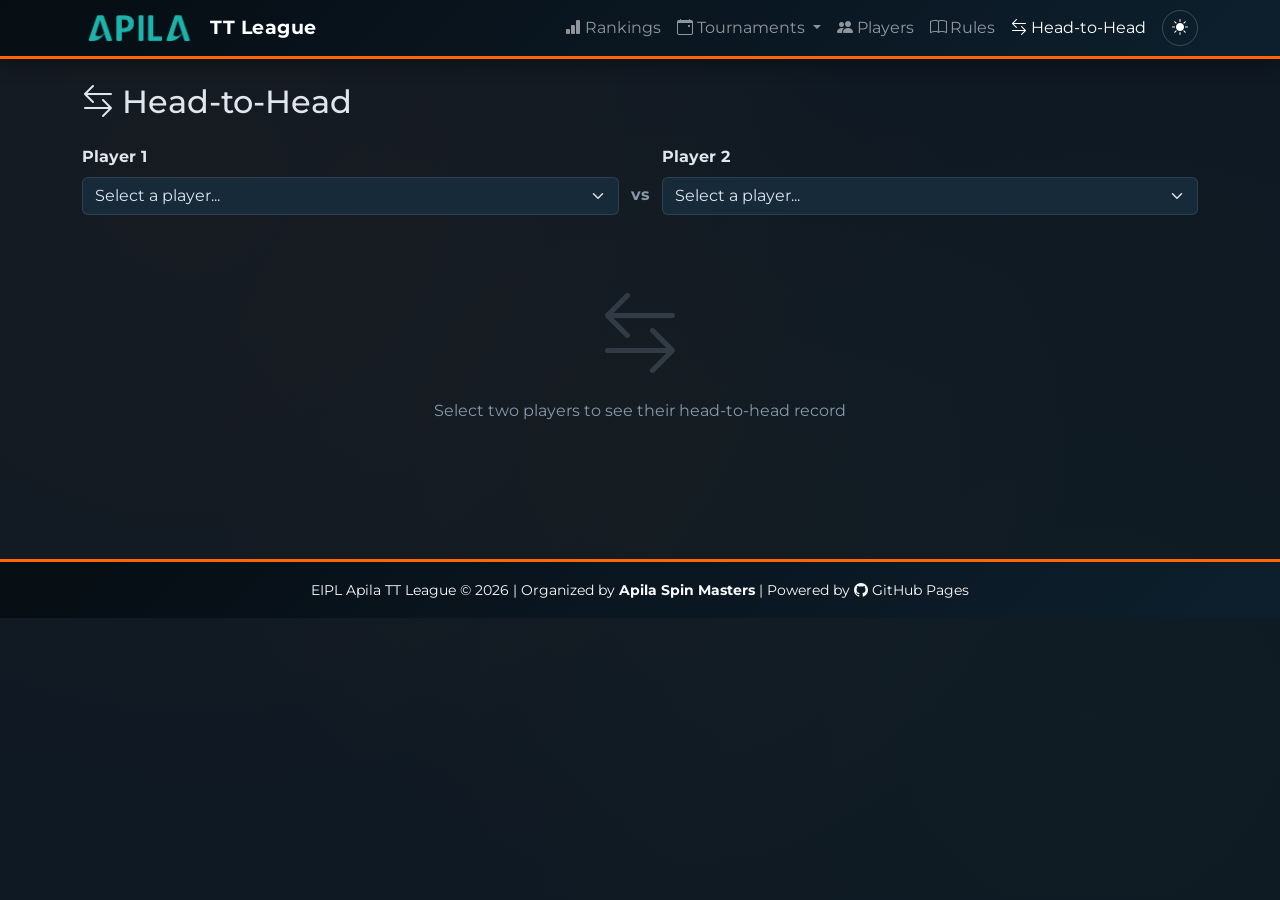
==== commit 0ee56d18: "Use APILA logo image in navbar, keep branded hero text Co-authored-by: Copilot <223556219+Copilot@us" ====
--- a/h2h.html
+++ b/h2h.html
@@ -14,7 +14,7 @@
     <nav class="navbar navbar-expand-lg navbar-dark sticky-top">
         <div class="container">
             <a class="navbar-brand fw-bold" href="index.html">
-                <span class="me-2" style="font-size:1.3rem">🏓</span>Apila TT
+                <img src="img/apila-logo.png" alt="Apila" style="height:28px" class="me-2">TT League
             </a>
             <button class="theme-toggle-btn ms-auto me-2 d-lg-none" aria-label="Toggle theme"><i class="bi bi-sun-fill"></i></button>
             <button class="navbar-toggler" type="button" data-bs-toggle="collapse" data-bs-target="#navbarNav">
--- a/css/style.css
+++ b/css/style.css
@@ -67,6 +67,14 @@
     letter-spacing: 1px;
 }
 .text-accent { color: var(--tt-accent) !important; }
+.apila-brand {
+    font-family: 'Montserrat', 'Segoe UI', Arial, sans-serif;
+    font-style: normal;
+    font-weight: 400;
+    color: #2dbcb6;
+    letter-spacing: 6px;
+    text-transform: uppercase;
+}
 .hero-subtitle {
     font-size: 1.1rem;
     color: var(--tt-text-muted);
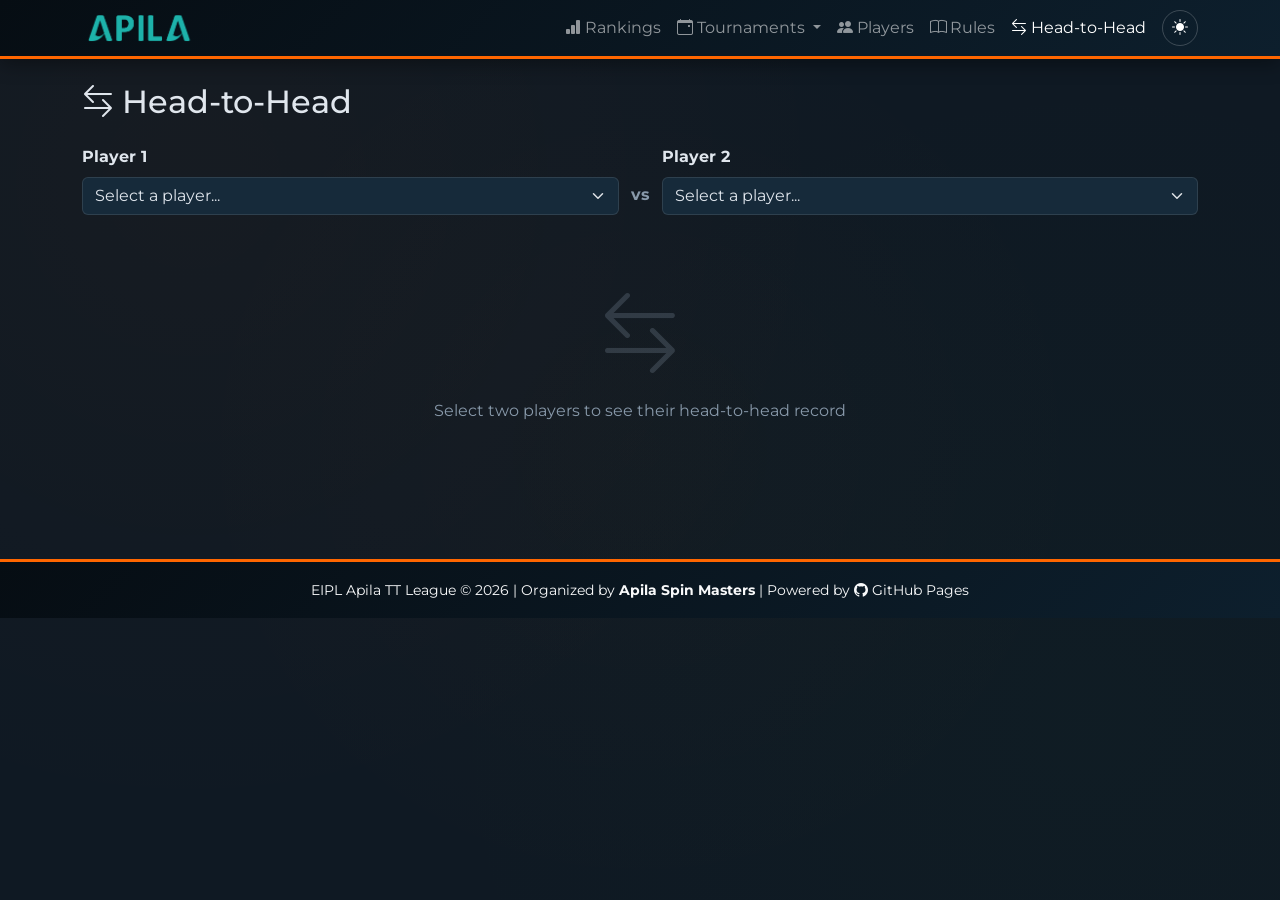
==== commit 158904e8: "Clean navbar (logo only) + uniform hero title style Co-authored-by: Copilot <223556219+Copilot@users" ====
--- a/h2h.html
+++ b/h2h.html
@@ -14,7 +14,7 @@
     <nav class="navbar navbar-expand-lg navbar-dark sticky-top">
         <div class="container">
             <a class="navbar-brand fw-bold" href="index.html">
-                <img src="img/apila-logo.png" alt="Apila" style="height:28px" class="me-2">TT League
+                <img src="img/apila-logo.png" alt="Apila" style="height:28px">
             </a>
             <button class="theme-toggle-btn ms-auto me-2 d-lg-none" aria-label="Toggle theme"><i class="bi bi-sun-fill"></i></button>
             <button class="navbar-toggler" type="button" data-bs-toggle="collapse" data-bs-target="#navbarNav">
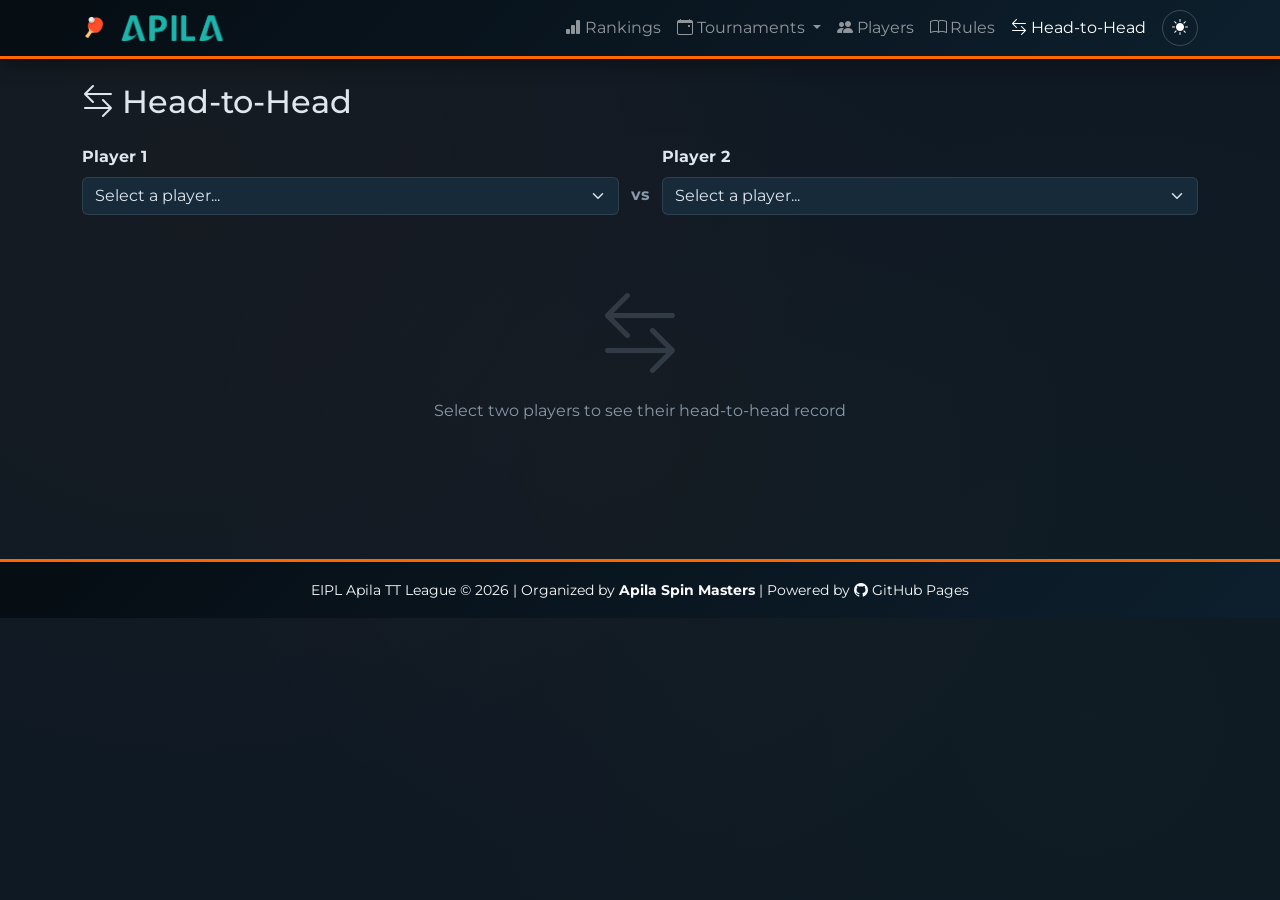
==== commit 9439c440: "Add TT racket emoji before Apila logo in navbar Co-authored-by: Copilot <223556219+Copilot@users.nor" ====
--- a/h2h.html
+++ b/h2h.html
@@ -14,7 +14,7 @@
     <nav class="navbar navbar-expand-lg navbar-dark sticky-top">
         <div class="container">
             <a class="navbar-brand fw-bold" href="index.html">
-                <img src="img/apila-logo.png" alt="Apila" style="height:28px">
+                <span class="me-2" style="font-size:1.2rem">🏓</span><img src="img/apila-logo.png" alt="Apila" style="height:28px">
             </a>
             <button class="theme-toggle-btn ms-auto me-2 d-lg-none" aria-label="Toggle theme"><i class="bi bi-sun-fill"></i></button>
             <button class="navbar-toggler" type="button" data-bs-toggle="collapse" data-bs-target="#navbarNav">
